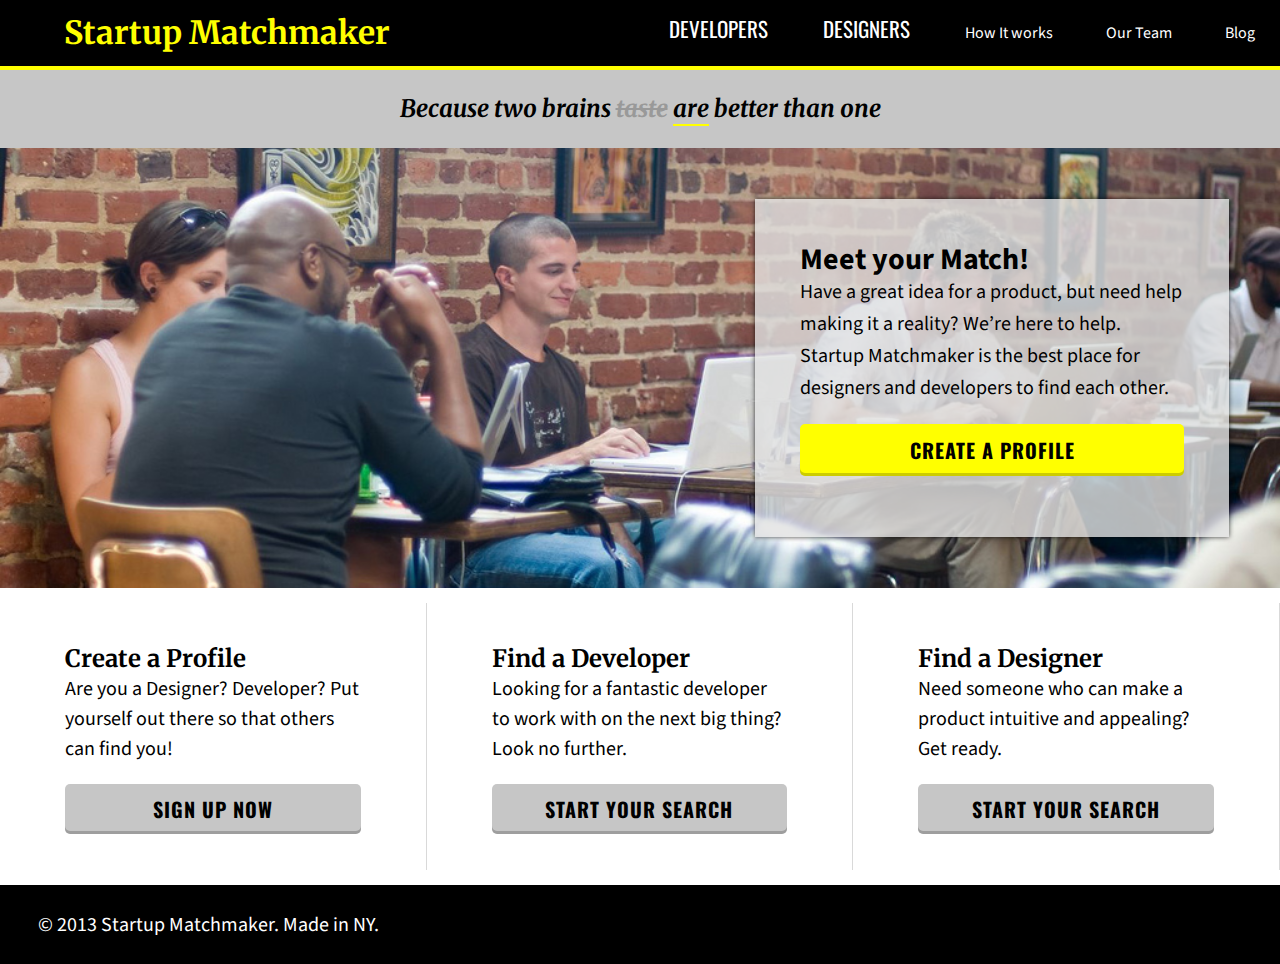
==== index.html @ f23e3e63 "first commit- index and style sheet" ====
<!DOCTYPE html>
<html>

<head>
    <title>Startup Matchmaker</title>
    <meta charset="utf8">
    <link href='httpS://fonts.googleapis.com/css?family=Source+Sans+Pro:400,700|Oswald:700|Merriweather:700,700italic' rel='stylesheet' type='text/css'>
    <link rel="stylesheet" href="styles/main.css"
</head>

<body>
	<header class ="box clearfix header">
		<h1 class="box box--float-left logo"><a href="index.html" class="logo-link">Startup Matchmaker</a></h1>
			<nav class="box box--float-right clearfix">
				<a href="#" class="box nav_link link1">
					Developers
				</a>
				<a href="#" class="box nav_link link1">
					Designers
				</a>
				<a href="#" class="box nav_link link2">
					How It works
				</a>
				<a href="#" class="box nav_link link2">
					Our Team
				</a>
				<a href="#" class="box nav_link link2">
					Blog
				</a>
			</nav>
		</header>
	<div class="box top_banner">
		<h2 class="box ">Because two brains <del>taste</del> <span>are</span> better than one</h2>
	</div>
	<div class="bkgd_image box clearfix">
	<section>
		<article class="box box--float-right blurb_box">
			<h1 class="blurb_header">Meet your Match!</h1>
				<p class="blurb">Have a great idea for a product, but need help making it a reality? We’re here to help. Startup Matchmaker is the best place for designers and developers to find each other.</p>
				<p><a href="#" class="blurb_link">Create a profile</a>
				</p>	
			</article>
	</section>
	</div>
	<div class="box clearfix article-row">
		<div class="box box--float-left bottom--heros">
			<h2 class="hero_header">Create a Profile</h2>
			<p class="bottom_content">Are you a Designer? Developer? Put yourself out there so that others can find you!</p>
		  	<p><a href="#" class="bottom-link">Sign Up Now</a></p>

		</div>
		<div class="box box--float-left bottom--heros">
			<h2 class="hero_header">Find a Developer</h2>
			<p class="bottom_content">Looking for a fantastic developer to work with on the next big thing? Look no further.</p>
			<p><a href="#" class="bottom-link">Start Your Search</a></p>

		</div>
		<div class="box box--float-left bottom--heros">
			<h2 class="hero_header">Find a Designer</h2>
			<p class="bottom_content">Need someone who can make a product intuitive and appealing? Get ready.</p>
			<p><a href="#" class="bottom-link">Start Your Search</a></p>
		</div>
	</div>
	<footer class="box">© 2013 Startup Matchmaker. Made in NY.
	</footer>
</body>

</html
---- styles/main.css ----
body{
	font-family: 'Source Sans Pro', sans-serif;
	margin: 0;
}

h1 {
	margin: 0;
}

header{
	background-color: black;
	border-bottom: 4px solid #FFFF00;
	padding: 1% 0% 1% 5%;
}

.logo{
	color: #FFFF00;
	font-family:'merriweather', serif;
}

.logo-link:link{
	color: #FFFF00;
	text-decoration: none;
}

.logo-link:visited{
	text-decoration: none;
	color: #FFFF00;
}

.nav_link{	
	color: white;
	text-decoration: none;
	margin: 15px;
	padding: 10px;
}

.box {
	box-sizing: border-box;
}

.box--float-left {
	float: left;
}

.box--float-right {
	float: right;
}

.clearfix:after {
	content: "";
	display: block;
	clear: both;
}

.top_banner{
	background-color: #C6C6C6;
	text-align: center;
	padding: .3% .3%;
	font-family:'Merriweather', serif;
	font-style: italic;
	box-shadow: 10px 10px 5px #888888;
}

del{
	color: #999999;
}

span{
	border-bottom: 2px solid #FFFF00;
}

.link1{
	font-family: 'Oswald', serif;
	text-transform: uppercase;
	font-size: 21px;
}

.link2{
	font-family: 'source sans pro', serif;
}

.bkgd_image{	
	background-image: url("../images/coworking.jpg");
	background-repeat: no-repeat;
	background-size: cover;
	background-position: center;

}
.blurb_box{
	font-family: 'source sans pro', sans-serif;
	width: 37%;
	background-color: rgba(225, 225, 225, 0.8);
	margin: 4%;
	padding: 3.5%;
	line-height: 2em;
	box-shadow: 0 0 5px rgba(0,0,0,.75);
}

.blurb{
	margin-top: 0;
	font-family: 'source sans pro', sans-serif;
	font-size: 20px;
}

.blurb_header{
	font-size: 30px;
	font-weight: bold;
}

.blurb_link{
	display: block;
	font-family: 'Oswald', sans-serif;
	text-transform: uppercase;
	text-align: center;
	text-decoration: none;
	font-size: 20px;
	font-weight: bold;
	background-color: yellow;
	color: black;
	padding: 10px;
	letter-spacing: 1px;
	border-radius: 5px;
	box-shadow: inset 0 -3px 0 rgba(0,0,0,.2);
}

.article-row{
	margin: 15px 0px;
	border: none;
}

.bottom--heros{
	width: 33.3333333%;
	padding: 65px;
	padding-top: 20px;
	padding-bottom: 20px;
	border: none;
	border-right: 1px solid #D9D9D9;
}

.hero_header{
	font-family: 'merriweather', sans-serif;
	margin-bottom: 0px;
}

.bottom_content{
	line-height: 1.5em;
	font-family: 'source sans pro', sans-serif;
	margin-top: 0px;
	font-size: 20px;
}

.bottom-link{
	display: block;
	font-family: 'Oswald', sans-serif;
	text-transform: uppercase;
	text-align: center;
	text-decoration: none;
	font-size: 20px;
	font-weight: bold;
	background-color: #C6C6C6;
	color: black;
	padding: 10px;
	letter-spacing: 1px;
	border-radius: 5px;
	box-shadow: inset 0 -3px 0 rgba(0,0,0,.2);
}

footer{
	background-color: black;
	color: white;
	padding: 2% 0% 2% 3%;
	font-size: 20px;
}
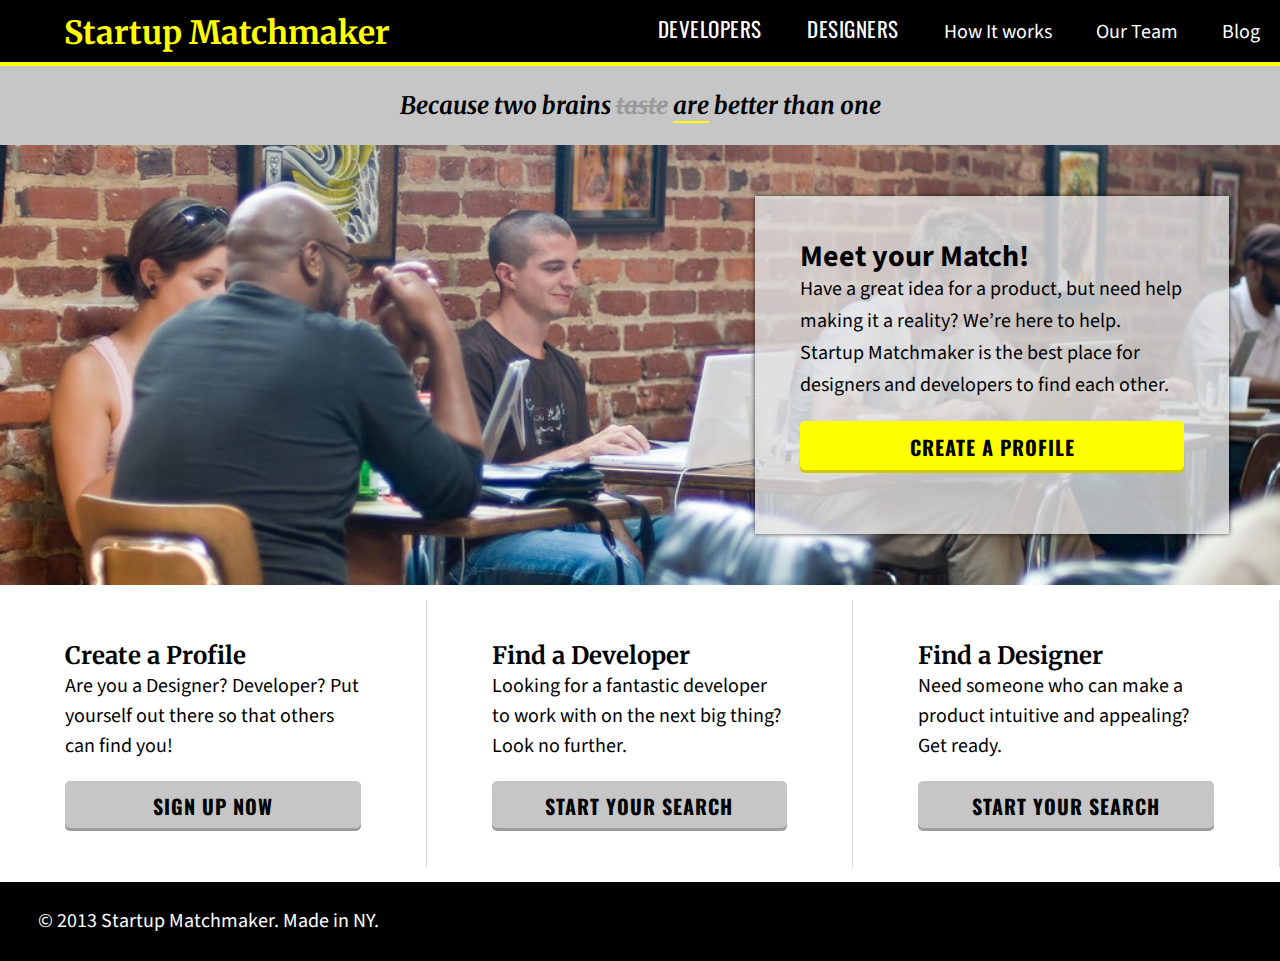
==== commit e89eb222: "commit 3 - dev page update" ====
--- a/index.html
+++ b/index.html
@@ -5,14 +5,14 @@
     <title>Startup Matchmaker</title>
     <meta charset="utf8">
     <link href='httpS://fonts.googleapis.com/css?family=Source+Sans+Pro:400,700|Oswald:700|Merriweather:700,700italic' rel='stylesheet' type='text/css'>
-    <link rel="stylesheet" href="styles/main.css"
+    <link rel="stylesheet" href="styles/main.css">
 </head>
 
 <body>
 	<header class ="box clearfix header">
 		<h1 class="box box--float-left logo"><a href="index.html" class="logo-link">Startup Matchmaker</a></h1>
 			<nav class="box box--float-right clearfix">
-				<a href="#" class="box nav_link link1">
+				<a href="developers.html" class="box nav_link link1">
 					Developers
 				</a>
 				<a href="#" class="box nav_link link1">
--- a/styles/main.css
+++ b/styles/main.css
@@ -10,7 +10,7 @@
 header{
 	background-color: black;
 	border-bottom: 4px solid #FFFF00;
-	padding: 1% 0% 1% 5%;
+	padding: 1% 0% .75% 5%;
 }
 
 .logo{
@@ -31,8 +31,7 @@
 .nav_link{	
 	color: white;
 	text-decoration: none;
-	margin: 15px;
-	padding: 10px;
+	padding: 20px 20px;
 }
 
 .box {
@@ -74,10 +73,26 @@
 	font-family: 'Oswald', serif;
 	text-transform: uppercase;
 	font-size: 21px;
-}
+	letter-spacing: .5px;
+}
+
+.link1:hover{
+	color: #FFFF00;
+}
+
+
 
 .link2{
 	font-family: 'source sans pro', serif;
+	font-size: 20px;
+}
+
+.link2:hover{
+	color: #FFFF00;
+}
+
+.active-link{
+	background-color: #666666;
 }
 
 .bkgd_image{	
@@ -166,6 +181,75 @@
 	box-shadow: inset 0 -3px 0 rgba(0,0,0,.2);
 }
 
+/** DEVELOPER PAGE **/
+
+#dev-page{
+	background-color: #C6C6C6;
+}
+
+.container{
+	display: flex;	
+	overflow: hidden;
+	max-width: 1200px;
+	margin: 0 auto;
+	flex-wrap: wrap;
+	flex-flow: row;
+	box-sizing: border-box;
+}
+
+.box-item{
+	flex-shrink: 1;
+	flex-grow: 2;
+	overflow: hidden;
+	background-color: white;
+	width: 25%;
+	padding: 10px;
+	margin: 10px;
+}
+
+.greybox{
+	font-family: 'Source Sans Pro', sans-serif;
+	font-size: 25px;
+	letter-spacing: -1px;
+	background-color: #C6C6C6;
+	color: #969696;
+	max-width: 275px;
+	padding: 50% 0 50% 0;
+	text-align: center;
+}
+
+.person{
+	font-size: 20px;
+	padding: 5px 0;
+}
+
+.tag-links{
+	display: block;
+	text-decoration: none;
+	background-color: #666;
+	color: white;
+	margin: 0 0 5px 5px;
+	overflow: hidden;
+	float: left;
+	padding: 1px 12px;
+	border-radius: 100px
+}
+
+.contact{
+	display: block;
+	font-family: 'Oswald', sans-serif;
+	text-transform: uppercase;
+	text-align: center;
+	text-decoration: none;
+	font-weight: bold;
+	background-color: yellow;
+	color: black;
+	padding: 10px;
+	letter-spacing: 1px;
+	border-radius: 5px;
+	box-shadow: inset 0 -3px 0 rgba(0,0,0,.2);
+}
+
 footer{
 	background-color: black;
 	color: white;
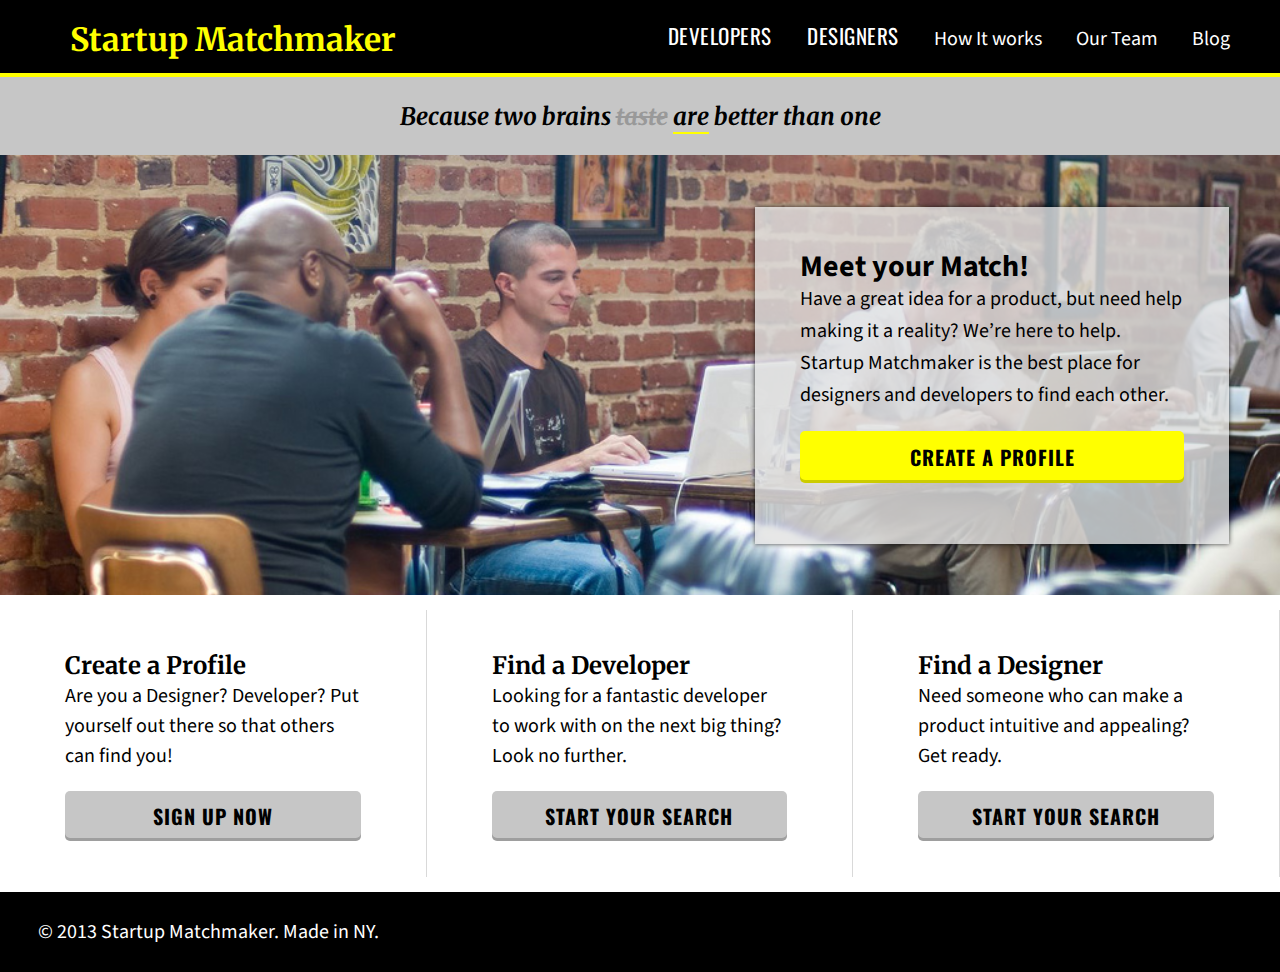
==== commit 449b19fa: "updated nav bar issue" ====
--- a/index.html
+++ b/index.html
@@ -11,7 +11,7 @@
 <body>
 	<header class ="box clearfix header">
 		<h1 class="box box--float-left logo"><a href="index.html" class="logo-link">Startup Matchmaker</a></h1>
-			<nav class="box box--float-right clearfix">
+			<nav class="box box--float-right  nav clearfix">
 				<a href="developers.html" class="box nav_link link1">
 					Developers
 				</a>
--- a/styles/main.css
+++ b/styles/main.css
@@ -10,12 +10,14 @@
 header{
 	background-color: black;
 	border-bottom: 4px solid #FFFF00;
-	padding: 1% 0% .75% 5%;
+	padding: 0px 20px;
 }
 
 .logo{
 	color: #FFFF00;
 	font-family:'merriweather', serif;
+	margin: 20px 0 0 50px;
+	font-size: 2em;
 }
 
 .logo-link:link{
@@ -26,12 +28,19 @@
 .logo-link:visited{
 	text-decoration: none;
 	color: #FFFF00;
+}
+
+.nav{
+	display: block;
+	padding: 20px 15px;
+	margin: 0px;
+
 }
 
 .nav_link{	
 	color: white;
 	text-decoration: none;
-	padding: 20px 20px;
+	padding: 20px 15px;
 }
 
 .box {
@@ -79,8 +88,6 @@
 .link1:hover{
 	color: #FFFF00;
 }
-
-
 
 .link2{
 	font-family: 'source sans pro', serif;
@@ -193,16 +200,15 @@
 	max-width: 1200px;
 	margin: 0 auto;
 	flex-wrap: wrap;
-	flex-flow: row;
 	box-sizing: border-box;
 }
 
 .box-item{
 	flex-shrink: 1;
-	flex-grow: 2;
+	flex-grow: 1;
 	overflow: hidden;
 	background-color: white;
-	width: 25%;
+	width: 20%;
 	padding: 10px;
 	margin: 10px;
 }
@@ -213,7 +219,7 @@
 	letter-spacing: -1px;
 	background-color: #C6C6C6;
 	color: #969696;
-	max-width: 275px;
+	width: 100%;
 	padding: 50% 0 50% 0;
 	text-align: center;
 }
